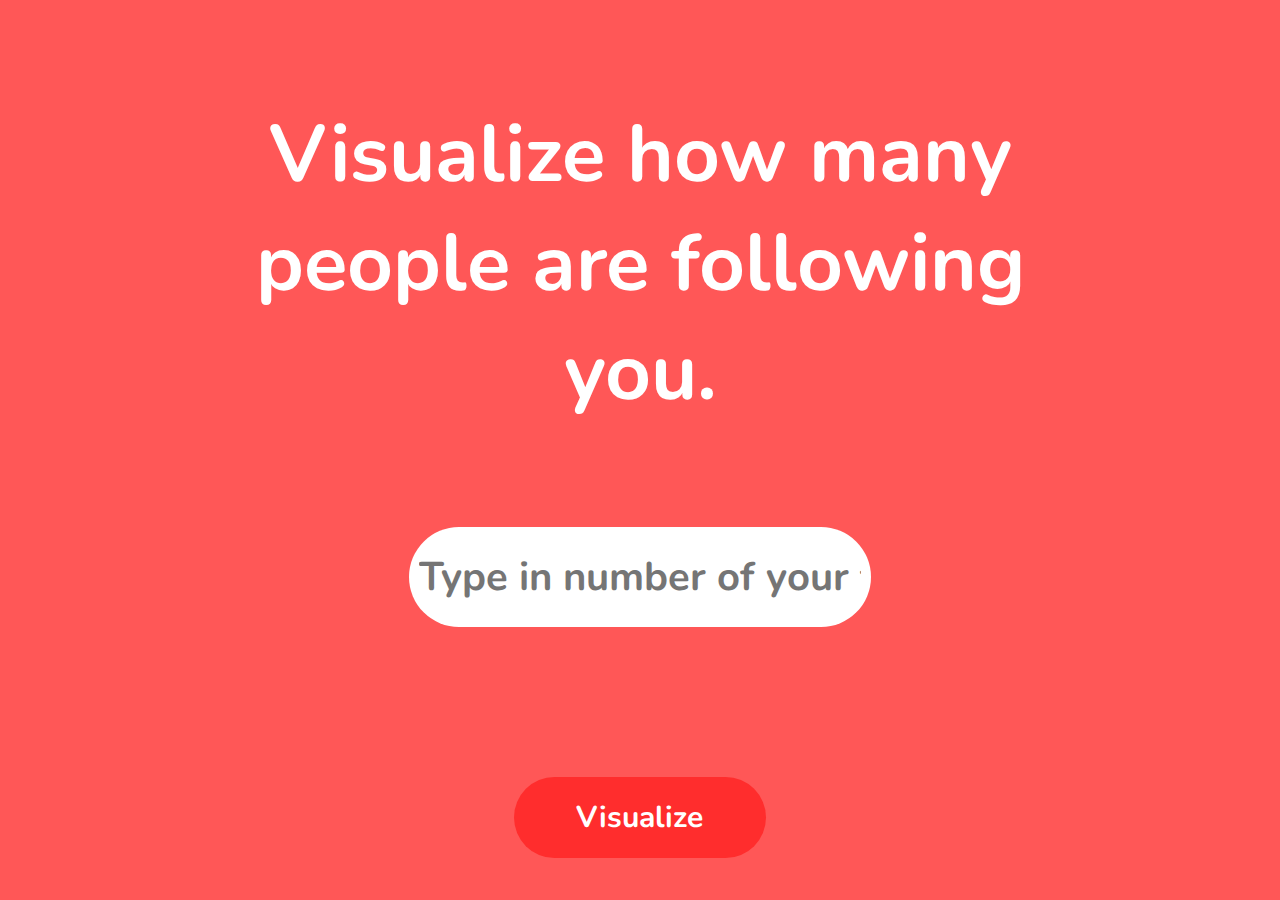
==== index.html @ 4dcf66e5 "Inital commit" ====
<!DOCTYPE html>
<html lang="en">
<head>
    <meta charset="UTF-8">
    <meta http-equiv="X-UA-Compatible" content="IE=edge">
    <meta name="viewport" content="width=device-width, initial-scale=1.0">
    <title>Document</title>

    <link rel="stylesheet" href="Universal.css">
    <link rel="stylesheet" href="Root.css">
    <link rel="preconnect" href="https://fonts.gstatic.com">
    <link href="https://fonts.googleapis.com/css2?family=Nunito:wght@400;700;800&display=swap" rel="stylesheet">
    <script src="Dark_mode.js"></script>
    <script defer src="Visualizer.js"></script>
    

</head>
<body>
    <main>
    <h1 class="heading">Visualize how many people are following you.</h1>
    <div class="form-wrap">
        <input id="form" class="form" placeholder="Type in number of your followers" type="Number of your followers">
        <div class="warning">Please use only numbers</div>
        <button class="button" onclick="">Visualize</button>
    </div>
    </main>
    
</body>
</html>
---- Universal.css ----
body{
    background-color: var(--background-color);
    font-family: 'Nunito', sans-serif;
}

.heading{
    color: var(--text-color);
    text-align: center;
    font-weight: bold;
    font-size: 80px;
    margin-left: auto;
    margin-right: auto;
    margin-top: 100px;
    width: 65%;
}

.form-wrap{
    text-align: center;
    margin-top: 100px;
}

.form{ 
    color: var(--footnote-color);
    text-align: center;
    font-family: "Nunito";
    font-size: 40px;
    font-weight: bold;
    width: 35%;
    height: 80px;
    padding: 10px;
    border-radius: 73px;
    border: none;
    margin-bottom: 50px;
}

.warning{
    display: none;
    color: var(--text-color);
    font-weight: bold;
    font-size: 30px;
    border-radius: 20px;
    margin-left: auto;
    margin-right: auto;
}

.button{
    display: block;
    color: var(--text-color);
    background-color: var(--main-color);
    font-family: "Nunito";
    font-size: 30px;
    font-weight: bold;
    border-radius: 73px;
    border: none;
    cursor: pointer;
    width: 20%;
    padding: 20px;
    margin-top: 100px;
    margin-left: auto;
    margin-right: auto;
}

@media (max-width: 850px){

.heading{
    text-align: center;
    font-weight: bold;
    font-size: 50px;
    margin-left: auto;
    margin-right: auto;
    margin-top: 20px;
    width: 100%;
}

.form-wrap{
    text-align: center;
    margin-top: 50px;
}

.form{ 
    width: 95%;
    height: 60px;
    padding: 5px;
    border-radius: 73px;
    border: none;
    font-size: 25px;
    margin-bottom: 50px;
}

.warning{
    border-radius: 20px;
    margin-left: auto;
    margin-right: auto;
}

.button{
    border-radius: 73px;
    width: 70%;
    padding: 20px;
    font-size: 25px;
    margin-top: 30px;
    margin-left: auto;
    margin-right: auto;
}


}
---- Root.css ----
:root[data-theme='light']{
    --main-color: #FF2D2D;
    --background-color: #FF5757;
    --secondary-color: #ffffff;
    --text-color: #ffffff;
    --footnote-color: rgba(0, 0, 0, 0.823);
    --grid: 1fr;
}
/*Darkmode*/
:root[data-theme='dark']{
    --main-color: #FF2D2D;
    --background-color: #FF5757;
    --secondary-color: #0e0e0e;
    --text-color: #ffffff;
    --footnote-color: rgba(0, 0, 0, 0.864);
    --grid: 1fr;
}
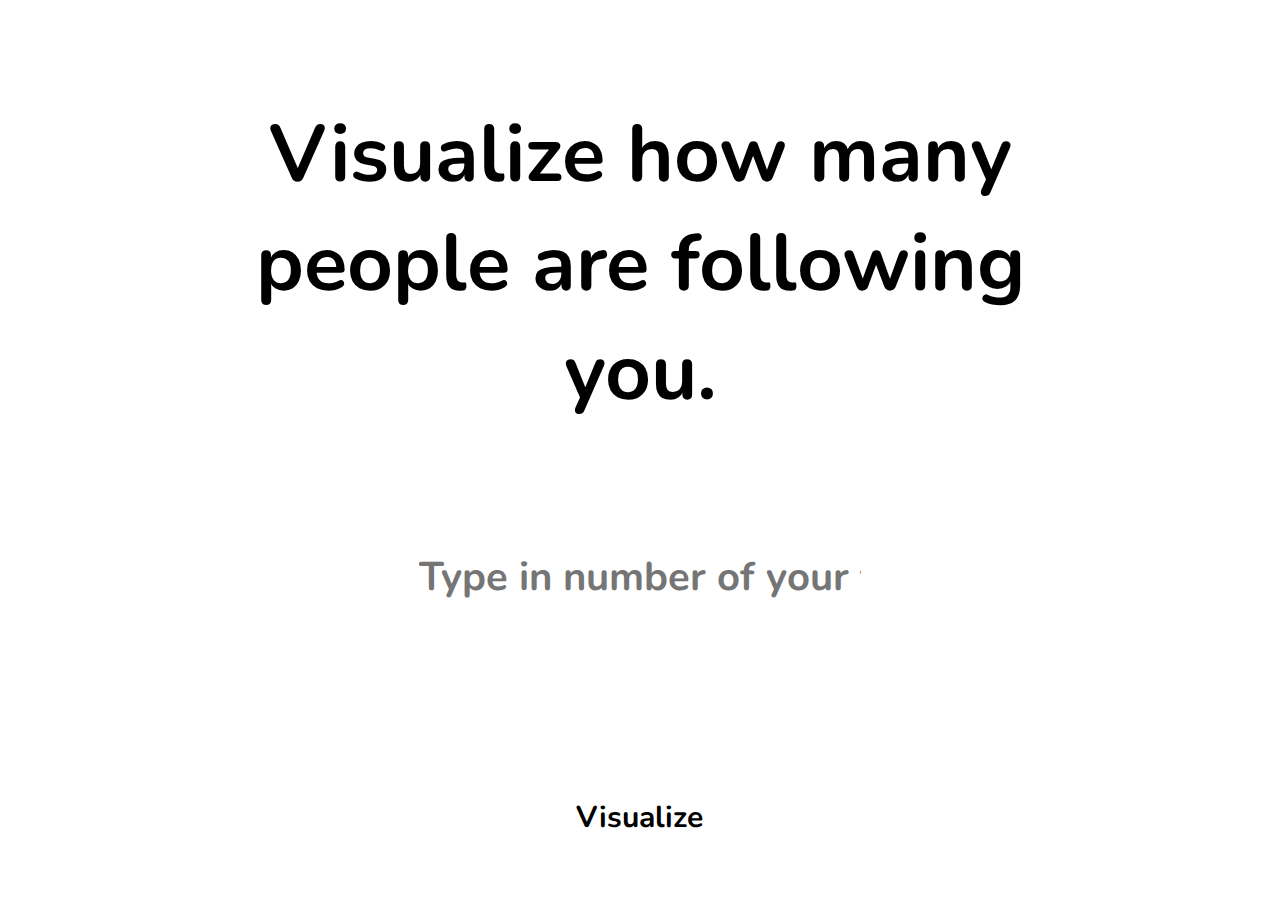
==== commit 0688b2c7: "Cleanup" ====
--- a/index.html
+++ b/index.html
@@ -1,29 +1,37 @@
 <!DOCTYPE html>
 <html lang="en">
+
 <head>
+
     <meta charset="UTF-8">
     <meta http-equiv="X-UA-Compatible" content="IE=edge">
     <meta name="viewport" content="width=device-width, initial-scale=1.0">
-    <title>Document</title>
+    <title>Visualizer</title>
 
-    <link rel="stylesheet" href="Universal.css">
-    <link rel="stylesheet" href="Root.css">
+    <link rel="icon" type="image/svg+xml" href="Img/Logo.svg">
+    <link rel="mask-icon" href="Img/Logo.svg">
+
+    <link rel="stylesheet" href="CSS/Universal.css">
+    <link rel="stylesheet" href="CSS/">
     <link rel="preconnect" href="https://fonts.gstatic.com">
     <link href="https://fonts.googleapis.com/css2?family=Nunito:wght@400;700;800&display=swap" rel="stylesheet">
-    <script src="Dark_mode.js"></script>
-    <script defer src="Visualizer.js"></script>
+    <script src="JS/Dark_mode.js"></script>
+    <script defer src="JS/Visualizer.js"></script>
     
 
 </head>
+
 <body>
-    <main>
+
+    <main id="menu" style="display: block;">
     <h1 class="heading">Visualize how many people are following you.</h1>
     <div class="form-wrap">
         <input id="form" class="form" placeholder="Type in number of your followers" type="Number of your followers">
-        <div class="warning">Please use only numbers</div>
-        <button class="button" onclick="">Visualize</button>
+        <div id="warning" class="warning">Please use only numbers</div>
+        <button class="button" onclick="redirect()">Visualize</button>
     </div>
     </main>
+
     
 </body>
 </html>--- a/CSS/Universal.css
+++ b/CSS/Universal.css
@@ -0,0 +1,166 @@
+body{
+    background-color: var(--background-color);
+    font-family: 'Nunito', sans-serif;
+}
+
+.preloader
+{
+position: fixed;
+top: 0;
+left: 0;
+width: 100%;
+height: 100%;
+background: var(--background-color);
+z-index: 9999;
+text-align: center;
+}	
+
+.loader {
+    border: 16px solid #ffffff; /* Light grey */
+    border-top: 16px solid var(--main-color); /* Blue */
+    border-radius: 50%;
+    width: 120px;
+    height: 120px;
+    animation: spin 1s ease-in-out infinite;
+    margin-left: auto;
+    margin-right: auto;
+    margin-top: 350px;
+  }
+  
+  @keyframes spin {
+    0% { transform: rotate(0deg); }
+    100% { transform: rotate(360deg); }
+  }
+
+.crunch{
+    color: var(--text-color);
+    font-weight: bold;
+    font-size: 50px;
+
+}
+.heading{
+    color: var(--text-color);
+    text-align: center;
+    font-weight: bold;
+    font-size: 80px;
+    margin-left: auto;
+    margin-right: auto;
+    margin-top: 100px;
+    width: 65%;
+}
+
+.form-wrap{
+    text-align: center;
+    margin-top: 100px;
+}
+
+.form{ 
+    color: var(--footnote-color);
+    text-align: center;
+    font-family: "Nunito";
+    font-size: 40px;
+    font-weight: bold;
+    width: 35%;
+    height: 80px;
+    padding: 10px;
+    border-radius: 73px;
+    border: none;
+    margin-bottom: 50px;
+}
+
+.warning{
+    display: none;
+    color: var(--text-color);
+    font-weight: bold;
+    font-size: 30px;
+    border-radius: 20px;
+    margin-left: auto;
+    margin-right: auto;
+}
+
+.button{
+    display: block;
+    color: var(--text-color);
+    background-color: var(--main-color);
+    font-family: "Nunito";
+    font-size: 30px;
+    font-weight: bold;
+    text-decoration: none;
+    border-radius: 73px;
+    border: none;
+    cursor: pointer;
+    width: 20%;
+    padding: 20px;
+    margin-top: 100px;
+    margin-left: auto;
+    margin-right: auto;
+    transition: color .30s ease-in-out;
+    transition: background-color .30s ease-in-out;
+}
+
+.button:hover{
+    color: var(--main-color);
+    background-color: var(--text-color);
+
+}
+
+
+
+@media (max-width: 850px){
+
+    
+.loader {
+    border: 16px solid #ffffff; /* Light grey */
+    border-top: 16px solid var(--main-color); /* Blue */
+    border-radius: 50%;
+    width: 120px;
+    height: 120px;
+    animation: spin 2s linear infinite;
+    margin-left: auto;
+    margin-right: auto;
+    margin-top: 100px;
+  }
+.heading{
+    text-align: center;
+    font-weight: bold;
+    font-size: 50px;
+    margin-left: auto;
+    margin-right: auto;
+    margin-top: 20px;
+    width: 100%;
+}
+
+.form-wrap{
+    text-align: center;
+    margin-top: 100px;
+}
+
+.form{ 
+    width: 95%;
+    height: 60px;
+    padding: 5px;
+    border-radius: 73px;
+    border: none;
+    font-size: 25px;
+    margin-bottom: 75px;
+}
+
+.warning{
+    border-radius: 20px;
+    margin-left: auto;
+    margin-right: auto;
+}
+
+.button{
+    border-radius: 73px;
+    width: 70%;
+    padding: 20px;
+    font-size: 25px;
+    margin-top: 30px;
+    margin-left: auto;
+    margin-right: auto;
+
+}
+
+
+}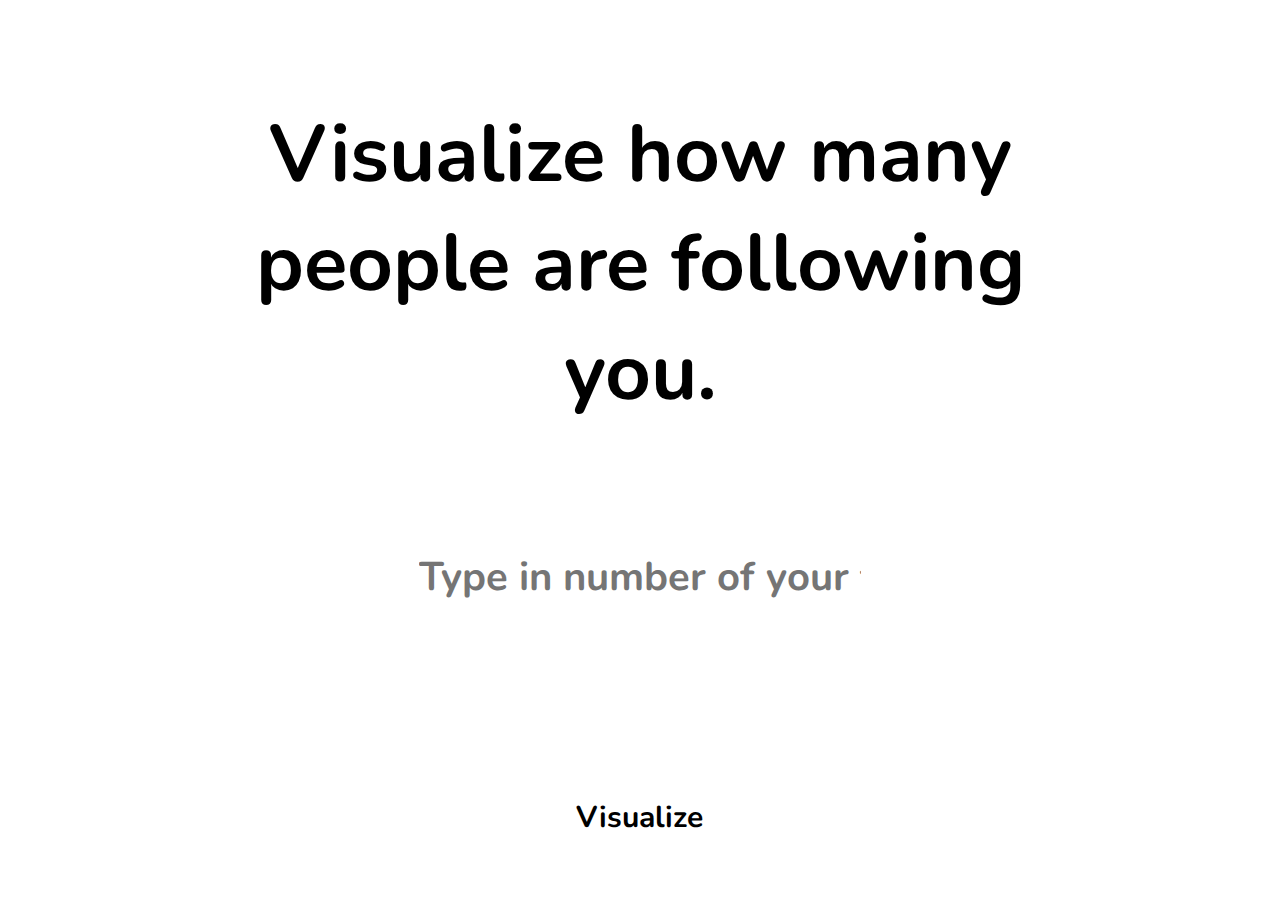
==== commit 56c937bc: "rebrand" ====
--- a/index.html
+++ b/index.html
@@ -6,19 +6,19 @@
     <meta charset="UTF-8">
     <meta http-equiv="X-UA-Compatible" content="IE=edge">
     <meta name="viewport" content="width=device-width, initial-scale=1.0">
-    <title>Visualizer</title>
+    <title>Wow this many</title>
 
     <link rel="icon" type="image/svg+xml" href="Img/Logo.svg">
     <link rel="mask-icon" href="Img/Logo.svg">
 
     <link rel="stylesheet" href="CSS/Universal.css">
-    <link rel="stylesheet" href="CSS/">
+    <link rel="stylesheet" href="CSS/Root.css">
     <link rel="preconnect" href="https://fonts.gstatic.com">
     <link href="https://fonts.googleapis.com/css2?family=Nunito:wght@400;700;800&display=swap" rel="stylesheet">
     <script src="JS/Dark_mode.js"></script>
     <script defer src="JS/Visualizer.js"></script>
     
-
+    
 </head>
 
 <body>
@@ -28,9 +28,25 @@
     <div class="form-wrap">
         <input id="form" class="form" placeholder="Type in number of your followers" type="Number of your followers">
         <div id="warning" class="warning">Please use only numbers</div>
-        <button class="button" onclick="redirect()">Visualize</button>
+        <button class="button" id="button" onclick="redirect()">Visualize</button>
     </div>
     </main>
+    
+    <script>
+        // Get the input field
+        var input = document.getElementById("form");
+
+        // Execute a function when the user releases a key on the keyboard
+        input.addEventListener("keyup", function(event) {
+        // Number 13 is the "Enter" key on the keyboard
+        if (event.keyCode === 13) {
+            // Cancel the default action, if needed
+            event.preventDefault();
+            // Trigger the button element with a click
+            redirect()
+        }
+        });
+    </script>
 
     
 </body>
--- a/CSS/Root.css
+++ b/CSS/Root.css
@@ -0,0 +1,17 @@
+:root[data-theme='light']{
+    --main-color: #FF2D2D;
+    --background-color: #FF5757;
+    --secondary-color: #ffffff;
+    --text-color: #ffffff;
+    --footnote-color: rgba(0, 0, 0, 0.823);
+    --grid: 1fr;
+}
+/*Darkmode*/
+:root[data-theme='dark']{
+    --main-color: #FF2D2D;
+    --background-color: #FF5757;
+    --secondary-color:#ffffff;
+    --text-color: #ffffff;
+    --footnote-color: rgba(0, 0, 0, 0.864);
+    --grid: 1fr;
+}